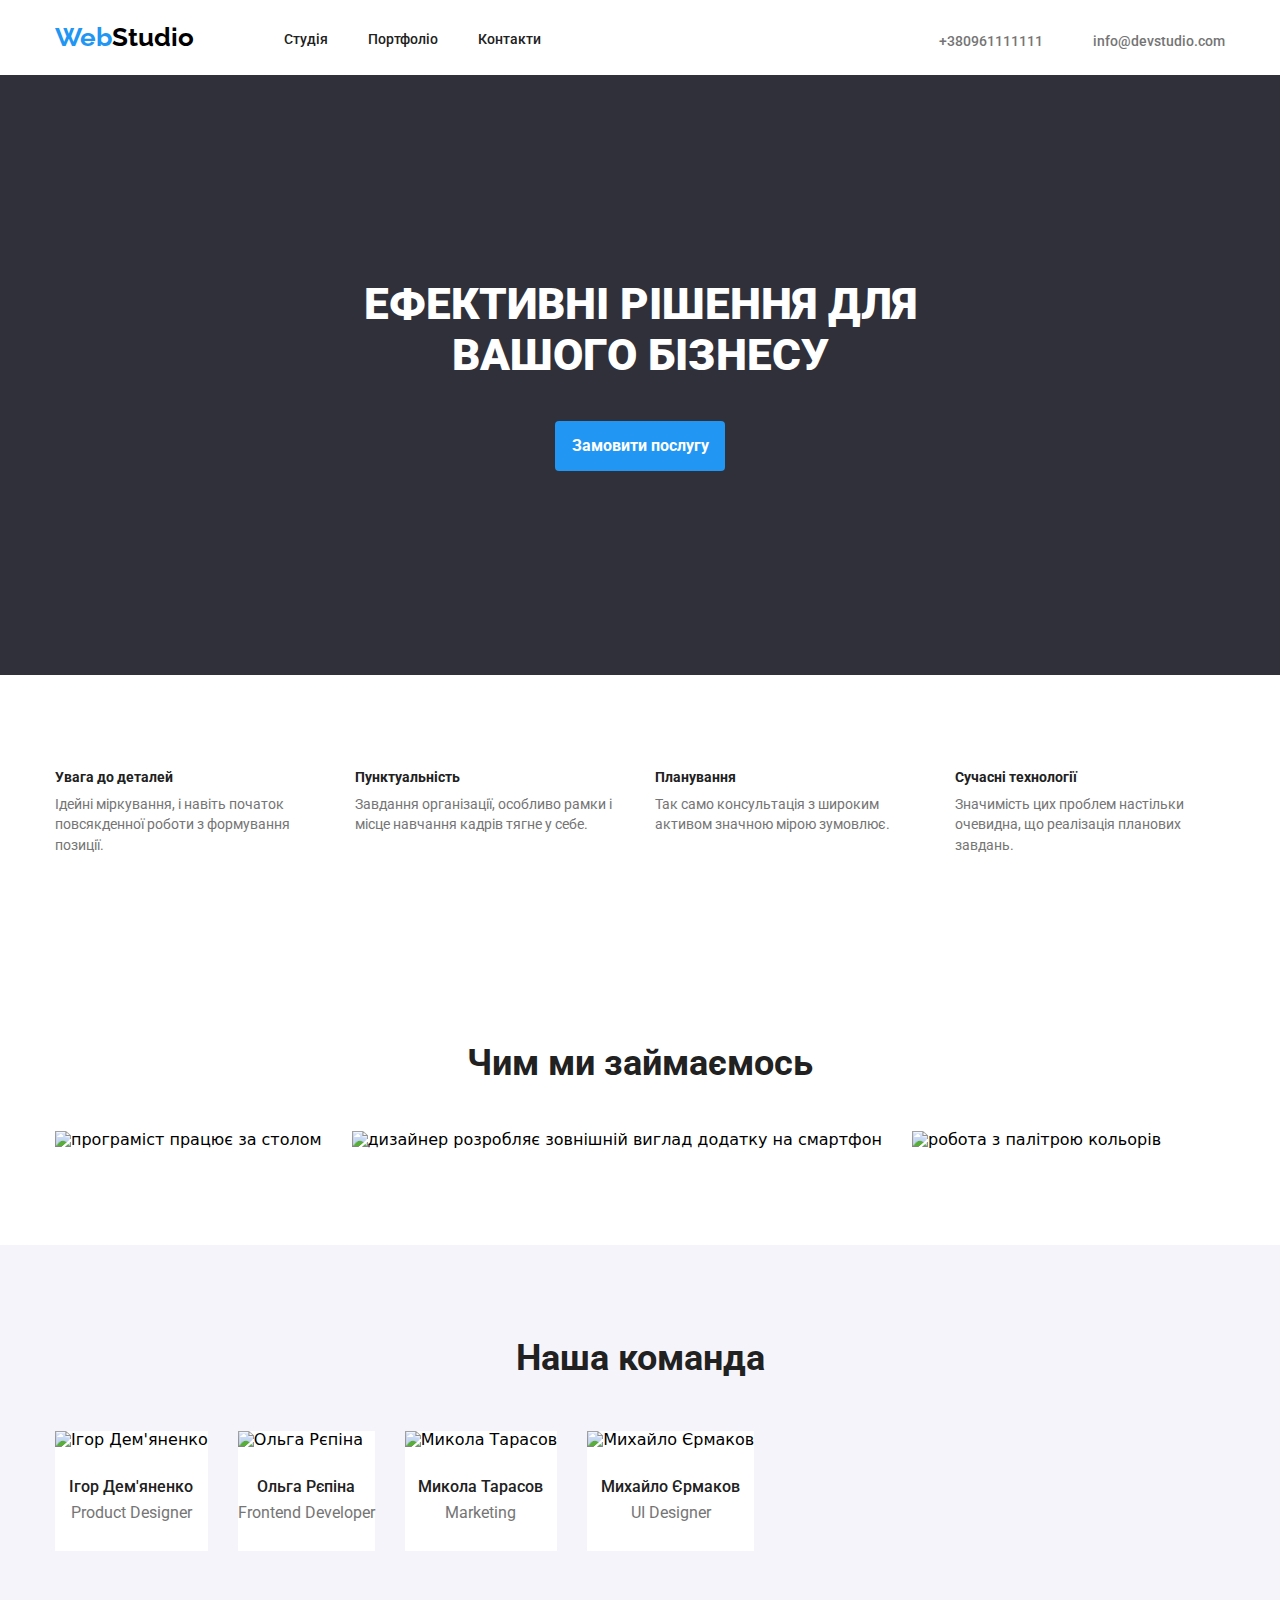
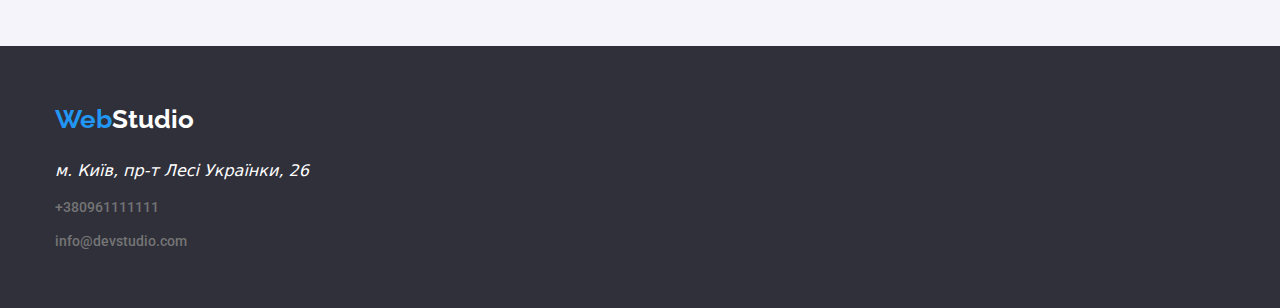
==== index.html @ cf25a265 "виправлені рамки на портфоліо. Додав нормалайз" ====
<!DOCTYPE html>
<html lang="uk">
<head>
    <meta charset="UTF-8">
    <meta http-equiv="X-UA-Compatible" content="IE=edge">
    <meta name="viewport" content="width=device-width, initial-scale=1.0">
    <link rel="stylesheet" href="./css/styles.css" type="text/css">
    <link href="https://fonts.googleapis.com/css2?family=Raleway:wght@700&display=swap" rel="stylesheet">
    <link href="https://fonts.googleapis.com/css2?family=Roboto:wght@400;500;700;900&display=swap" rel="stylesheet">
    <link rel="stylesheet" href="https://cdnjs.cloudflare.com/ajax/libs/modern-normalize/1.1.0/modern-normalize.min.css">
    <title>Студія</title>
</head>
    <body>
        <header class="page-header">
            <div class="сontainer">
                <div class="header-content">
                    <a href="./index.html" class="logo"><span class="logo-color">Web</span>Studio</a>
                    <nav class="site-nav">
                        <ul class="site-nav-list">
                            <li class="site-nav-list-item"><a href="./index.html" class="site-nav-list-item-link" >Cтудія</a></li>
                            <li class="site-nav-list-item"><a href="./portfolio.html" class="site-nav-list-item-link">Портфоліо</a></li>
                            <li class="site-nav-list-item"><a href="#" class="site-nav-list-item-link">Контакти</a></li>
                        </ul>
                    </nav>
                    <div class="contacts">
                        <a href="tel:+380961111111" class="tel">+380961111111</a>
                        <a href="info@devstudio.com" class="mail">info@devstudio.com</a> 
                    </div>  
                </div>
            </div>
        </header>
        <main class="main">
            <section class="main-effect">
                <div class="container">
                    <h1 class="main-effect-title">ЕФЕКТИВНІ РІШЕННЯ ДЛЯ <br> ВАШОГО БІЗНЕСУ</h1>
                    <button type="button" class="main-effect-button">Замовити послугу</button>
                </div>
            </section>
            <section class="qualities">
                <div class="container">
                    <ul class="qualities-list">
                        <li class="qualities-list-item">
                            <h3 class="qualities-list-item-article">Увага до деталей</h3>
                            <p class="qualities-list-item-article-text">Ідейні міркування, і навіть початок повсякденної роботи з формування позиції.</p>
                        </li>

                        <li class="qualities-list-item">
                            <h3 class="qualities-list-item-article">Пунктуальність</h3>
                            <p class="qualities-list-item-article-text">Завдання організації, особливо рамки і місце навчання кадрів тягне у себе.</p>
                        </li>
                        <li class="qualities-list-item">
                            <h3 class="qualities-list-item-article">Планування</h3>
                            <p class="qualities-list-item-article-text">Так само консультація з широким активом значною мірою зумовлює.</p>
                        </li>
                        <li class="qualities-list-item">
                            <h3 class="qualities-list-item-article">Сучасні технології</h3>
                            <p class="qualities-list-item-article-text">Значимість цих проблем настільки очевидна, що реалізація планових завдань.</p>
                        </li>
                    </ul>
                </div>
            </section>
            <section class="employment">
                <div class="container">
                    <h2 class="employment-headline">Чим ми займаємось</h2>
                    <ul class="employment-list">
                        <li class="employment-list-item"><img src="images/1.jpg" alt="програміст працює за столом" width="370" height="295" class="employment-list-item-image"></li>
                        <li class="employment-list-item employment-list-item2"><img src="images/2.jpg" alt="дизайнер розробляє зовнішній виглад додатку на смартфон" width="370" height="295" class="employment-list-item-image"></li>
                        <li class="employment-list-item"><img src="images/3.jpg" alt="робота з палітрою кольорів" width="370" height="295" class="employment-list-item-image"></li>
                    </ul>
                </div>
            </section>
            <section class="team">
                <div class="container">
                    <h2 class="team-headline">Наша команда</h2>
                    <ul class="team-list">
                        <li class="team-list-item"><img src="images/1team.jpg" alt="Ігор Дем'яненко" width="270" height="260" class="team-list-item-image"><h3 class="team-list-item-headline">Ігор Дем'яненко</h3><p class="team-list-item-article">Product Designer</p></li>
                        <li class="team-list-item"><img src="images/2team.jpg" alt="Ольга Рєпіна" width="270" height="260" class="team-list-item-image"><h3 class="team-list-item-headline">Ольга Рєпіна</h3><p class="team-list-item-article">Frontend Developer</p></li>
                        <li class="team-list-item"><img src="images/3team.jpg" alt="Микола Тарасов" width="270" height="260" class="team-list-item-image"><h3 class="team-list-item-headline">Микола Тарасов</h3><p class="team-list-item-article">Marketing</p></li>
                        <li class="team-list-item"><img src="images/4team.jpg" alt="Михайло Єрмаков" width="270" height="260" class="team-list-item-image"><h3 class="team-list-item-headline">Михайло Єрмаков</h3><p class="team-list-item-article">UI Designer</p></li>
                    </ul>
                </div>
            </section>
        </main>
        <footer class="page-footer">
            <div class="container">
            <a href="./index.html" class="footer-logo"><span class="logo-color">Web</span>Studio</a>
            <address class="page-footer-adress">м. Київ, пр-т Лесі Українки, 26</address>
            <a href="tel:+380961111111" class="tel footer-tel">+380961111111</a>
		    <a href="info@devstudio.com" class="mail footer-mail">info@devstudio.com</a>
            </div>
        </footer>        
    </body>
</html>
---- css/styles.css ----
h1,h2,h3,h4,h5,h6,p,ul{
    margin:0;
    padding:0;
}

*,
*::before,
*::after {
  box-sizing: border-box;
}

body {
    font-family: Roboto;
    --headline-color: #212121;
    --article-color: #757575;
    --brand-color: #2196F3;
    margin: 0px;
}
/* шапка */
.page-header {
    background-color: #ffffff;
    width: 100%;
}

.сontainer {
    width: 1200px;
    margin: 0 auto;
    padding-left: 15px;
    padding-right: 15px;
}

.header-content {
    display: flex;
    align-items: baseline;
    justify-content: flex-start;
}

.logo {
    font-family: Raleway;
    font-weight: 700;
    font-style: bold;
    font-size: 26px;
    line-height: 31px;
    line-height: 100%;
    text-align: left;
    vertical-align: top;
    letter-spacing: 3%;
    text-decoration: none;
    color : #000000;
    display: inline-block;
    padding: 0px;
    margin: 24px 90px 25px 0;
}

.logo-color {
    color: var(--brand-color);
}


.site-nav-list {
    list-style: none;
    display: flex;
}

.site-nav-list-item {
    margin-right: 40px;
}

.site-nav-list-item-link {
    padding: 15px 0;
}

.site-nav-list-item-link {
    text-decoration: none;
    color: var(--headline-color);
    font-family: Roboto;
    font-weight: 500;
    font-style: medium;
    font-size: 14px;
    line-height: 16px;
    line-height: 100%;
    text-align: left;
    vertical-align: top;
    letter-spacing: 2%;
}

.site-nav-list-item-link:hover, .site-nav-list-item-link:focus {
    color: var(--brand-color);
}

.contacts {
    display: flex;
    margin-left: auto;
}

.tel {
    font-family: Roboto;
    font-weight: 500;
    font-style: medium;
    font-size: 14px;
    line-height: 16px;
    line-height: 100%;
    text-align: left;
    vertical-align: top;
    letter-spacing: 2%;
    color: var(--article-color);
    text-decoration: none;
    margin-right: 50px;
}

.mail {
    font-family: Roboto;
    font-weight: 500;
    font-style: medium;
    font-size: 14px;
    line-height: 16px;
    line-height: 100%;
    text-align: left;
    vertical-align: top;
    letter-spacing: 2%;
    text-decoration: none;
    color: var(--article-color);
}

.mail:hover, .mail:focus {
    color: var(--brand-color);
}

.tel:hover, .tel:focus {
    color: var(--brand-color);
}


/* друга секція */
.main {
    width: 100%;
}

.main-effect {
    background-color: #2F303A;
    width: 100%;
    text-align: center;
}

.main-effect .container {
    width: 1200px;
    margin: 0 auto;
    min-height: 600px;
    display: flex;
    flex-wrap: wrap;
    align-items: center;
    justify-content: center;
    flex-direction: column;

}

.main-effect-title {
    font-family: Roboto;
    font-weight: 900;
    font-size: 44px;
    line-height: 60px;
    line-height: 116%;
    vertical-align: top;
    letter-spacing: 6%;
    color: #ffffff;
    margin-bottom: 40px;
}

.main-effect-button {
    font-family: Roboto;
    font-weight: 700;
    font-style: bold;
    font-size: 16px;
    line-height: 30px;
    line-height: 160%;
    vertical-align: center;
    letter-spacing: 6%;
    min-width: 170px;
    height: 50px;
    color: #ffffff;
    background-color: var(--brand-color);
    border: none;
    border-radius: 4px;
    cursor: pointer;
}


/* третя секція */
.qualities .container {
    width: 1200px;
    margin: 0 auto;
    padding: 95px 15px;

}
.qualities-list {
    list-style: none;
    display: flex;
}

.qualities-list-item {
    width: 270px;    
}

.qualities-list .qualities-list-item:not(:last-child) {
    margin-right: 30px;
}

.qualities-list-item-article {
    color: var(--headline-color);
    font-family: Roboto;
    font-style: bold;
    font-weight: 700;
    font-size: 14px;
    line-height: 16px;
    line-height: 100%;
    text-align:left;
    vertical-align: top;
    letter-spacing: 3%;
    display: inline-block;
    margin-bottom: 10px;
}

.qualities-list-item-article-text {
    color: var(--article-color);
    font-family: Roboto;
    font-style: bold;
    font-size: 14px;
    line-height: 24px;
    line-height: 146%;
    text-align:left;
    vertical-align: Top;
    letter-spacing: 3%;
}


/* четверта секція */
.employment .container {
    width: 1200px;
    margin: 0 auto;
    text-align: center;
    padding: 95px 15px;
}
.employment-headline {
    color: var(--headline-color);
    font-family: Roboto;
    font-style: bold;
    font-weight: 700;
    font-size: 36px;
    line-height: 42px;
    line-height: 100%;
    vertical-align: Top;
    letter-spacing: 3%;
    display: inline-block;
    margin-bottom: 50px;
}

.employment-list {
    list-style: none;
     display: flex;
     flex-wrap: wrap;
     flex-basis: calc((100%-30px)/3);
     gap: 30px;
}




/* п'ята секція */
.team {
    width: 100%;
    background-color: #f5f4fa;
}

.team .container {
    width: 1200px;
    margin: 0 auto;
    padding: 95px 15px;
}

.team-headline {
    color: var(--headline-color);
    font-family: Roboto;
    font-style: bold;
    font-weight: 700;
    font-size: 36px;
    line-height: 42px;
    line-height: 100%;
    text-align: center;
    vertical-align: top;
    letter-spacing: 3%;
    margin-bottom: 55px;
}
.team-list {
    list-style: none;
    display: flex;
    flex-wrap: wrap;
    flex-basis: calc((100%-30px)/4);
    gap: 30px;
}

.team-list-item {
    background-color: #ffffff;
}

.team-list-item-headline {
    color: var(--headline-color);
    font-family: Roboto;
    font-style: bold;
    font-weight: 500;
    font-size: 16px;
    line-height: 19px;
    line-height: 100%;
    text-align: center;
    vertical-align: top;
    letter-spacing: 3%;
    margin-bottom: 10px;
}

.team-list-item-image {
    margin-bottom: 30px;
}

.team-list-item-article {
    color: var(--article-color);
    font-family: Roboto;    
    font-size: 16px;
    line-height: 19px;
    line-height: 100%;
    text-align: center;
    vertical-align: top;
    letter-spacing: 3%;
    margin-bottom: 30px;
}


/* футер */
.page-footer {
    background-color: #2f303a;
    width: 100%;
    min-height: 250px;
}

.page-footer .container {
    width: 1200px;
    margin: 0 auto;
    padding: 60px 15px;
    display: flex;
    flex-direction: column;
    gap: 10px;
}

.footer-logo {
    color: #ffffff;
    font-family: Raleway;
    font-weight: 700;
    font-style: bold;
    font-size: 26px;
    line-height: 31px;
    line-height: 100%;
    text-align: left;
    vertical-align: top;
    letter-spacing: 3%;
    text-decoration: none;
    display: inline-block;
    margin-bottom: 20px;
}

.page-footer-adress {
    color: #ffffff;
    display: inline-block;
    margin-bottom: 10px;
}

.footer-tel {
    display: inline-block;
    margin-bottom: 10px;
}


/* Портфоліо */

.portfolio-page-header {
    border-bottom: 1px solid #ececec;
}

.portfolio-main {
    width: 100%;
}

.portfolio-main .container {
    width: 1200px;
    margin: 0 auto;
    padding: 95px 15px;
}

.portfolio-list {
   list-style: none;
   display: flex;
   justify-content: center;
   gap: 8px;
   margin-bottom: 50px;
}

.portfolio-list-item-button {
    color: var(--headline-color);
    background-color: #f5f4fa;
    border-radius: 4px;
    border: none;
    font-family: Roboto;
    font-style: medium;
    font-weight: 500;
    font-size: 16px;
    line-height: 26px;
    line-height: 139%;
    text-align: center;
    vertical-align: top;
    letter-spacing: 3%;
    padding: 5px 20px;
    margin: 5px;
    cursor: pointer;
}

.portfolio-list-item-button:hover,
.portfolio-list-item-button:focus {
    background-color: var(--brand-color);
    color: #ffffff;
    cursor: pointer;
}   

.portfolio-projects {
    list-style: none;
    display: flex;
    flex-wrap: wrap;
    flex-basis: calc((100%-60px)/3);
    gap: 30px;
    padding: 0;
}

.portfolio-projects-item-container{
    border: 1px solid #eeeeee;
    padding-top: 20px;
}

.portfolio-projects-item {
    display: flex;
    box-sizing: border-box;
    flex-direction: column;
    
}

.portfolio-projects-item-image {
    margin-bottom: 0;
}

.portfolio-projects-item-headline {
    color: var(--headline-color);
    font-family: Roboto;
    font-style: bold;
    font-weight: 700;
    font-size: 18px;
    line-height: 36px;
    line-height: 171%;
    text-align: left;
    vertical-align: top;
    letter-spacing: 3%;
    margin-left: 25px;
    margin-bottom: 10px;
}

.portfolio-projects-item-text {
    font-family: Roboto;
    font-size: 16px;
    line-height: 30px;
    line-height: 160%;
    text-align: left;
    vertical-align: top;
    letter-spacing: 3%;
    color: var(--article-color);
    display: inline-block;
    margin-left: 25px;
    margin-bottom: 20px;
}
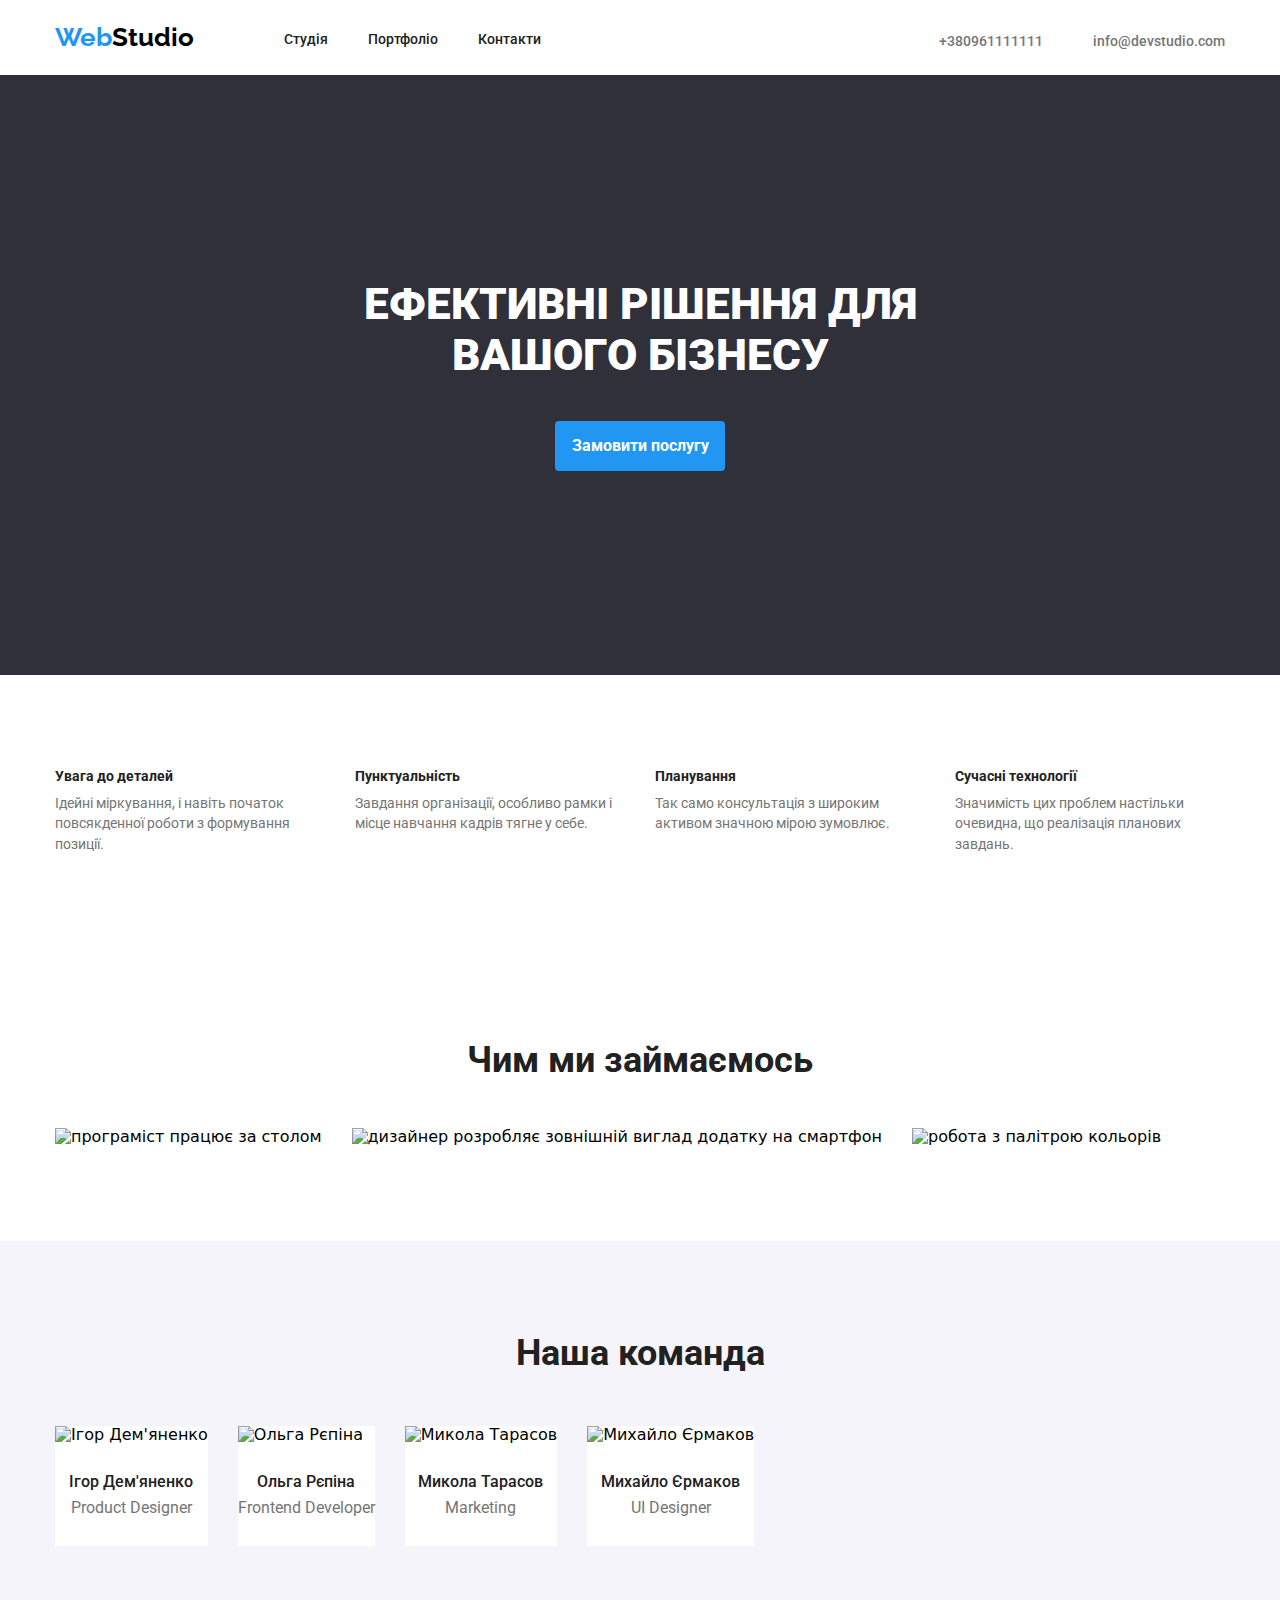
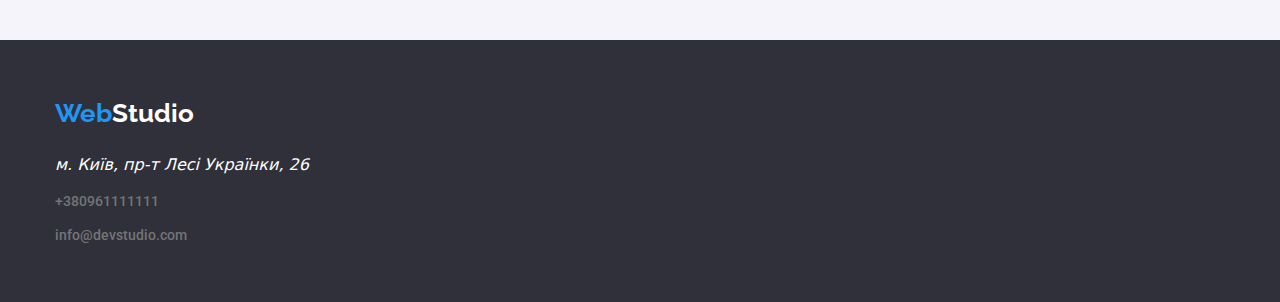
==== commit ea056e7f: "виправлені container та section" ====
--- a/index.html
+++ b/index.html
@@ -12,7 +12,7 @@
 </head>
     <body>
         <header class="page-header">
-            <div class="сontainer">
+            <div class="container">
                 <div class="header-content">
                     <a href="./index.html" class="logo"><span class="logo-color">Web</span>Studio</a>
                     <nav class="site-nav">
@@ -31,13 +31,13 @@
         </header>
         <main class="main">
             <section class="main-effect">
-                <div class="container">
+                <div class="container section">
                     <h1 class="main-effect-title">ЕФЕКТИВНІ РІШЕННЯ ДЛЯ <br> ВАШОГО БІЗНЕСУ</h1>
                     <button type="button" class="main-effect-button">Замовити послугу</button>
                 </div>
             </section>
             <section class="qualities">
-                <div class="container">
+                <div class="container section">
                     <ul class="qualities-list">
                         <li class="qualities-list-item">
                             <h3 class="qualities-list-item-article">Увага до деталей</h3>
@@ -60,7 +60,7 @@
                 </div>
             </section>
             <section class="employment">
-                <div class="container">
+                <div class="container section">
                     <h2 class="employment-headline">Чим ми займаємось</h2>
                     <ul class="employment-list">
                         <li class="employment-list-item"><img src="images/1.jpg" alt="програміст працює за столом" width="370" height="295" class="employment-list-item-image"></li>
@@ -70,7 +70,7 @@
                 </div>
             </section>
             <section class="team">
-                <div class="container">
+                <div class="container section">
                     <h2 class="team-headline">Наша команда</h2>
                     <ul class="team-list">
                         <li class="team-list-item"><img src="images/1team.jpg" alt="Ігор Дем'яненко" width="270" height="260" class="team-list-item-image"><h3 class="team-list-item-headline">Ігор Дем'яненко</h3><p class="team-list-item-article">Product Designer</p></li>
@@ -82,7 +82,7 @@
             </section>
         </main>
         <footer class="page-footer">
-            <div class="container">
+            <div class="container section">
             <a href="./index.html" class="footer-logo"><span class="logo-color">Web</span>Studio</a>
             <address class="page-footer-adress">м. Київ, пр-т Лесі Українки, 26</address>
             <a href="tel:+380961111111" class="tel footer-tel">+380961111111</a>
--- a/css/styles.css
+++ b/css/styles.css
@@ -22,13 +22,17 @@
     width: 100%;
 }
 
-.сontainer {
+.container {
     width: 1200px;
     margin: 0 auto;
     padding-left: 15px;
     padding-right: 15px;
 }
 
+.section {
+    padding: 94px 15px;
+}
+
 .header-content {
     display: flex;
     align-items: baseline;
@@ -143,8 +147,6 @@
 }
 
 .main-effect .container {
-    width: 1200px;
-    margin: 0 auto;
     min-height: 600px;
     display: flex;
     flex-wrap: wrap;
@@ -186,12 +188,6 @@
 
 
 /* третя секція */
-.qualities .container {
-    width: 1200px;
-    margin: 0 auto;
-    padding: 95px 15px;
-
-}
 .qualities-list {
     list-style: none;
     display: flex;
@@ -234,12 +230,11 @@
 
 
 /* четверта секція */
+
 .employment .container {
-    width: 1200px;
-    margin: 0 auto;
-    text-align: center;
-    padding: 95px 15px;
-}
+    text-align: center;
+}
+
 .employment-headline {
     color: var(--headline-color);
     font-family: Roboto;
@@ -271,12 +266,6 @@
     background-color: #f5f4fa;
 }
 
-.team .container {
-    width: 1200px;
-    margin: 0 auto;
-    padding: 95px 15px;
-}
-
 .team-headline {
     color: var(--headline-color);
     font-family: Roboto;
@@ -341,8 +330,6 @@
 }
 
 .page-footer .container {
-    width: 1200px;
-    margin: 0 auto;
     padding: 60px 15px;
     display: flex;
     flex-direction: column;
@@ -385,12 +372,6 @@
 
 .portfolio-main {
     width: 100%;
-}
-
-.portfolio-main .container {
-    width: 1200px;
-    margin: 0 auto;
-    padding: 95px 15px;
 }
 
 .portfolio-list {
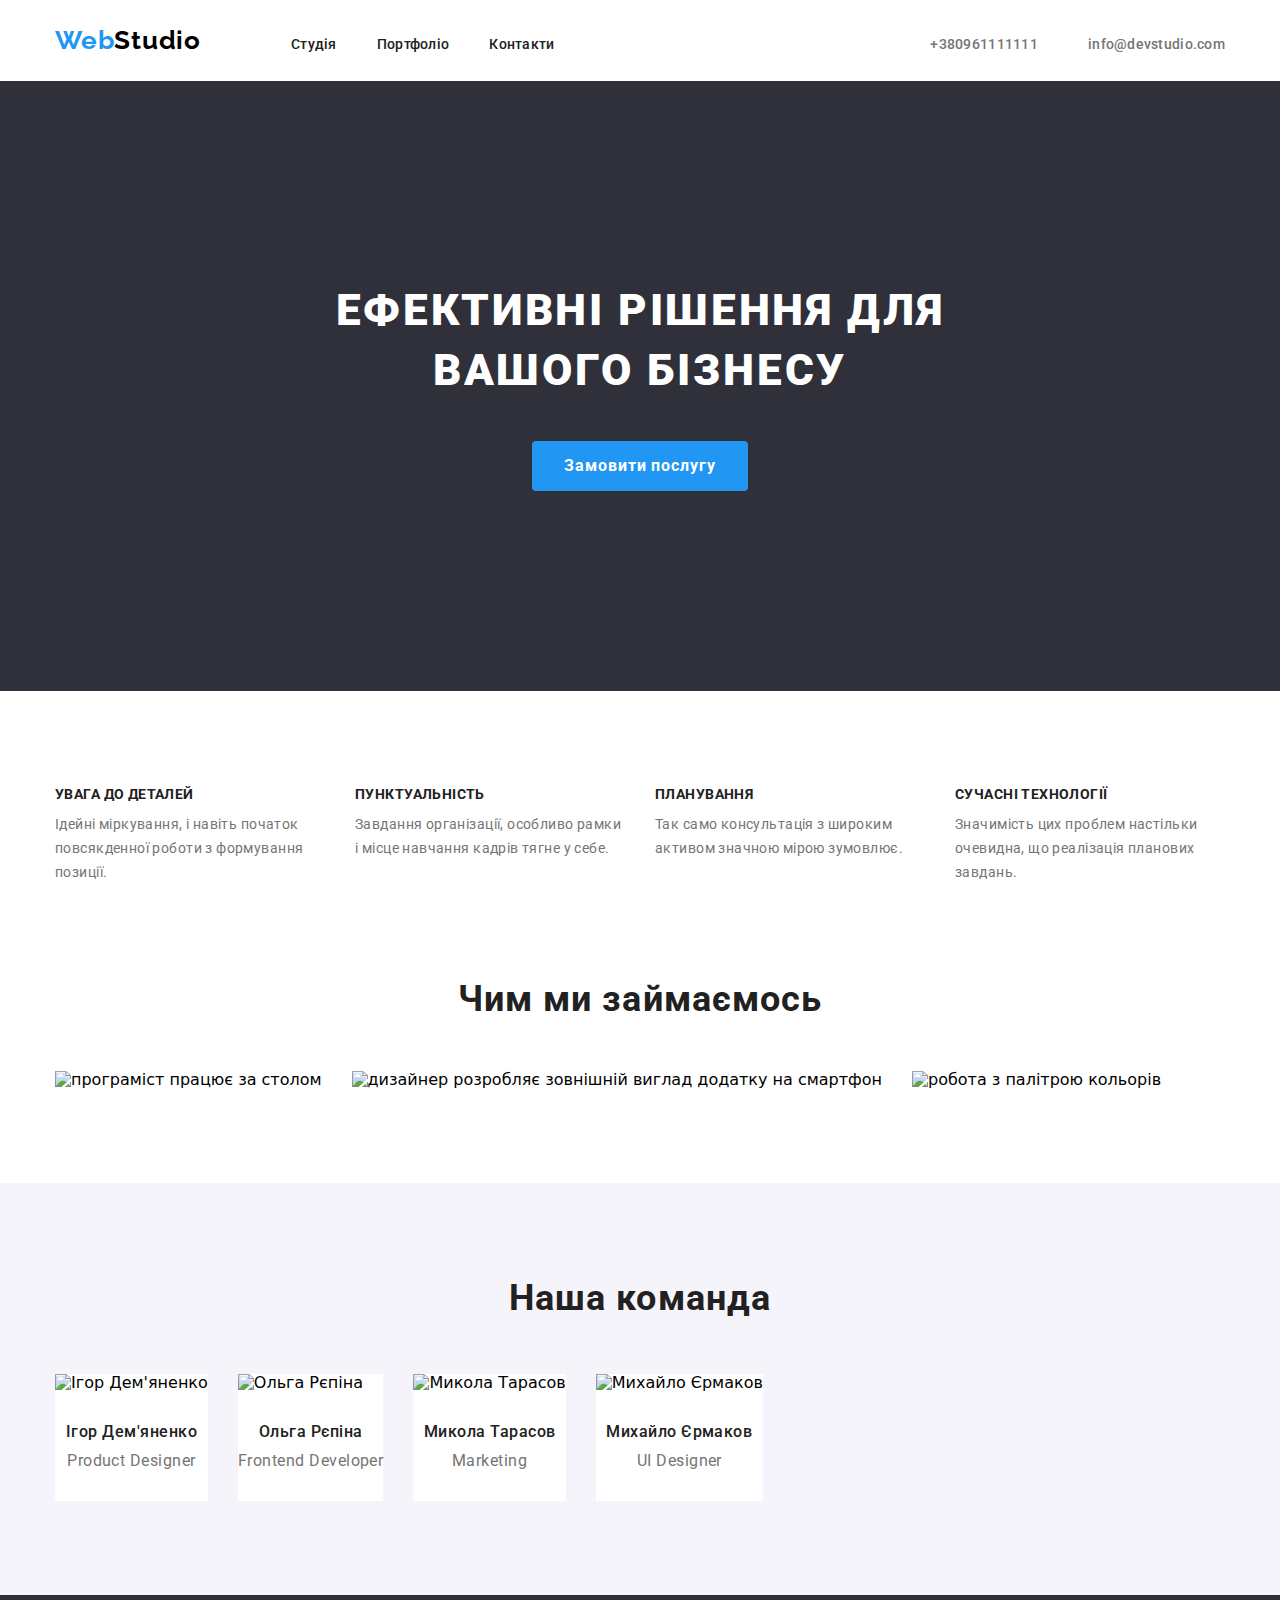
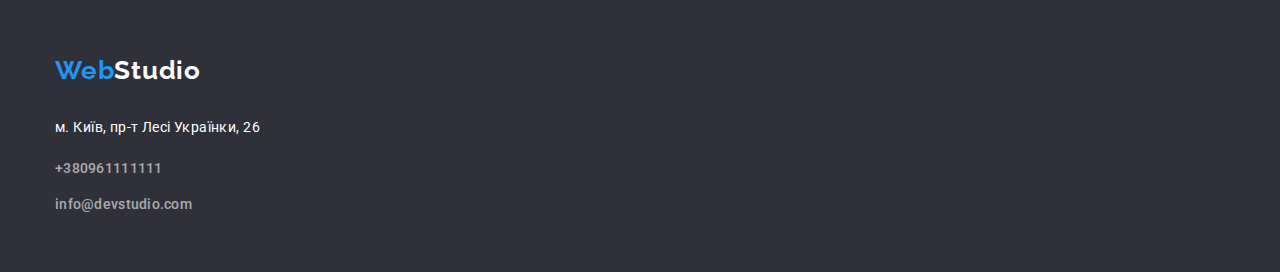
==== commit 68b866ab: "исправлени контейнеры и секции" ====
--- a/index.html
+++ b/index.html
@@ -12,45 +12,41 @@
 </head>
     <body>
         <header class="page-header">
-            <div class="container">
-                <div class="header-content">
-                    <a href="./index.html" class="logo"><span class="logo-color">Web</span>Studio</a>
-                    <nav class="site-nav">
-                        <ul class="site-nav-list">
-                            <li class="site-nav-list-item"><a href="./index.html" class="site-nav-list-item-link" >Cтудія</a></li>
-                            <li class="site-nav-list-item"><a href="./portfolio.html" class="site-nav-list-item-link">Портфоліо</a></li>
-                            <li class="site-nav-list-item"><a href="#" class="site-nav-list-item-link">Контакти</a></li>
-                        </ul>
-                    </nav>
-                    <div class="contacts">
-                        <a href="tel:+380961111111" class="tel">+380961111111</a>
-                        <a href="info@devstudio.com" class="mail">info@devstudio.com</a> 
-                    </div>  
-                </div>
+            <div class="header-content container">
+                <a href="./index.html" class="logo"><span class="logo-color">Web</span>Studio</a>
+                <nav class="site-nav">
+                    <ul class="site-nav-list">
+                        <li class="site-nav-list-item"><a href="./index.html" class="site-nav-list-item-link" >Cтудія</a></li>
+                        <li class="site-nav-list-item"><a href="./portfolio.html" class="site-nav-list-item-link">Портфоліо</a></li>
+                        <li class="site-nav-list-item"><a href="#" class="site-nav-list-item-link">Контакти</a></li>
+                    </ul>
+                </nav>
+                <div class="contacts">
+                    <a href="tel:+380961111111" class="tel">+380961111111</a>
+                    <a href="info@devstudio.com" class="mail">info@devstudio.com</a> 
+                </div>  
             </div>
-        </header>
+         </header>
         <main class="main">
-            <section class="main-effect">
-                <div class="container section">
+            <section class="main-effect section">
+                <div class="container">
                     <h1 class="main-effect-title">ЕФЕКТИВНІ РІШЕННЯ ДЛЯ <br> ВАШОГО БІЗНЕСУ</h1>
                     <button type="button" class="main-effect-button">Замовити послугу</button>
                 </div>
             </section>
-            <section class="qualities">
-                <div class="container section">
+            <section class="qualities section">
+                <div class="container">
                     <ul class="qualities-list">
                         <li class="qualities-list-item">
                             <h3 class="qualities-list-item-article">Увага до деталей</h3>
                             <p class="qualities-list-item-article-text">Ідейні міркування, і навіть початок повсякденної роботи з формування позиції.</p>
                         </li>
-
                         <li class="qualities-list-item">
                             <h3 class="qualities-list-item-article">Пунктуальність</h3>
                             <p class="qualities-list-item-article-text">Завдання організації, особливо рамки і місце навчання кадрів тягне у себе.</p>
                         </li>
                         <li class="qualities-list-item">
-                            <h3 class="qualities-list-item-article">Планування</h3>
-                            <p class="qualities-list-item-article-text">Так само консультація з широким активом значною мірою зумовлює.</p>
+                            <h3 class="qualities-list-item-article">Планування</h3>                            <p class="qualities-list-item-article-text">Так само консультація з широким активом значною мірою зумовлює.</p>
                         </li>
                         <li class="qualities-list-item">
                             <h3 class="qualities-list-item-article">Сучасні технології</h3>
@@ -59,36 +55,35 @@
                     </ul>
                 </div>
             </section>
-            <section class="employment">
-                <div class="container section">
-                    <h2 class="employment-headline">Чим ми займаємось</h2>
-                    <ul class="employment-list">
-                        <li class="employment-list-item"><img src="images/1.jpg" alt="програміст працює за столом" width="370" height="295" class="employment-list-item-image"></li>
-                        <li class="employment-list-item employment-list-item2"><img src="images/2.jpg" alt="дизайнер розробляє зовнішній виглад додатку на смартфон" width="370" height="295" class="employment-list-item-image"></li>
-                        <li class="employment-list-item"><img src="images/3.jpg" alt="робота з палітрою кольорів" width="370" height="295" class="employment-list-item-image"></li>
+            <section class="employment section">
+                <div class="container">
+                <h2 class="employment-headline">Чим ми займаємось</h2>
+                <ul class="employment-list">
+                    <li class="employment-list-item"><img src="images/1.jpg" alt="програміст працює за столом" width="370" height="295" class="employment-list-item-image"></li>
+                    <li class="employment-list-item employment-list-item2"><img src="images/2.jpg" alt="дизайнер розробляє зовнішній виглад додатку на смартфон" width="370" height="295" class="employment-list-item-image"></li>
+                    <li class="employment-list-item"><img src="images/3.jpg" alt="робота з палітрою кольорів" width="370" height="295" class="employment-list-item-image"></li>                    </ul>
+                </div>
+            </section>
+            <section class="team section">
+                <div class="container">
+                    <h2 class="team-headline">Наша команда</h2>
+                    <ul class="team-list">
+                        <li class="team-list-item"><img src="images/1team.jpg" alt="Ігор Дем'яненко" width="270" height="260" class="team-list-item-image"><div class="team-list-item-block"><h3 class="team-list-item-headline">Ігор Дем'яненко</h3><p class="team-list-item-article">Product Designer</p></div></li>
+                        <li class="team-list-item"><img src="images/2team.jpg" alt="Ольга Рєпіна" width="270" height="260" class="team-list-item-image"><div class="team-list-item-block"><h3 class="team-list-item-headline">Ольга Рєпіна</h3><p class="team-list-item-article">Frontend Developer</p></div></li>
+                        <li class="team-list-item"><img src="images/3team.jpg" alt="Микола Тарасов" width="270" height="260" class="team-list-item-image"><div class="team-list-item-block"><h3 class="team-list-item-headline">Микола Тарасов</h3><p class="team-list-item-article">Marketing</p></div></li>
+                        <li class="team-list-item"><img src="images/4team.jpg" alt="Михайло Єрмаков" width="270" height="260" class="team-list-item-image"><div class="team-list-item-block"><h3 class="team-list-item-headline">Михайло Єрмаков</h3><p class="team-list-item-article">UI Designer</p></div></li>
                     </ul>
                 </div>
-            </section>
-            <section class="team">
-                <div class="container section">
-                    <h2 class="team-headline">Наша команда</h2>
-                    <ul class="team-list">
-                        <li class="team-list-item"><img src="images/1team.jpg" alt="Ігор Дем'яненко" width="270" height="260" class="team-list-item-image"><h3 class="team-list-item-headline">Ігор Дем'яненко</h3><p class="team-list-item-article">Product Designer</p></li>
-                        <li class="team-list-item"><img src="images/2team.jpg" alt="Ольга Рєпіна" width="270" height="260" class="team-list-item-image"><h3 class="team-list-item-headline">Ольга Рєпіна</h3><p class="team-list-item-article">Frontend Developer</p></li>
-                        <li class="team-list-item"><img src="images/3team.jpg" alt="Микола Тарасов" width="270" height="260" class="team-list-item-image"><h3 class="team-list-item-headline">Микола Тарасов</h3><p class="team-list-item-article">Marketing</p></li>
-                        <li class="team-list-item"><img src="images/4team.jpg" alt="Михайло Єрмаков" width="270" height="260" class="team-list-item-image"><h3 class="team-list-item-headline">Михайло Єрмаков</h3><p class="team-list-item-article">UI Designer</p></li>
-                    </ul>
-                </div>
-            </section>
+             </section>
         </main>
         <footer class="page-footer">
-            <div class="container section">
+            <div class="container">
             <a href="./index.html" class="footer-logo"><span class="logo-color">Web</span>Studio</a>
             <address class="page-footer-adress">м. Київ, пр-т Лесі Українки, 26</address>
             <a href="tel:+380961111111" class="tel footer-tel">+380961111111</a>
-		    <a href="info@devstudio.com" class="mail footer-mail">info@devstudio.com</a>
+            <a href="info@devstudio.com" class="mail footer-mail">info@devstudio.com</a>
             </div>
-        </footer>        
+        </footer>       
     </body>
 </html>
     
--- a/css/styles.css
+++ b/css/styles.css
@@ -10,27 +10,29 @@
 }
 
 body {
-    font-family: Roboto;
+    font-family: 'Roboto';
     --headline-color: #212121;
     --article-color: #757575;
     --brand-color: #2196F3;
     margin: 0px;
 }
+
 /* шапка */
 .page-header {
     background-color: #ffffff;
     width: 100%;
+    padding-top: 25px;
+    padding-bottom: 25px;
 }
 
 .container {
     width: 1200px;
     margin: 0 auto;
-    padding-left: 15px;
-    padding-right: 15px;
+    padding: 0 15px;
 }
 
 .section {
-    padding: 94px 15px;
+    padding: 94px 0;
 }
 
 .header-content {
@@ -40,20 +42,16 @@
 }
 
 .logo {
-    font-family: Raleway;
-    font-weight: 700;
-    font-style: bold;
+    font-family: 'Raleway';
+    font-weight: 700;
     font-size: 26px;
-    line-height: 31px;
-    line-height: 100%;
-    text-align: left;
-    vertical-align: top;
-    letter-spacing: 3%;
+    line-height: 1.2;
+    letter-spacing: 0.03em;
     text-decoration: none;
     color : #000000;
     display: inline-block;
     padding: 0px;
-    margin: 24px 90px 25px 0;
+    margin-right: 90px;
 }
 
 .logo-color {
@@ -77,15 +75,11 @@
 .site-nav-list-item-link {
     text-decoration: none;
     color: var(--headline-color);
-    font-family: Roboto;
+    font-family: 'Roboto';
     font-weight: 500;
-    font-style: medium;
-    font-size: 14px;
-    line-height: 16px;
-    line-height: 100%;
-    text-align: left;
-    vertical-align: top;
-    letter-spacing: 2%;
+    font-size: 14px;
+    line-height: 1.15;
+    letter-spacing: 0.02em;
 }
 
 .site-nav-list-item-link:hover, .site-nav-list-item-link:focus {
@@ -98,30 +92,22 @@
 }
 
 .tel {
-    font-family: Roboto;
+    font-family: 'Roboto';
     font-weight: 500;
-    font-style: medium;
-    font-size: 14px;
-    line-height: 16px;
-    line-height: 100%;
-    text-align: left;
-    vertical-align: top;
-    letter-spacing: 2%;
+    font-size: 14px;
+    line-height: 1.15;
+    letter-spacing: 0.02em;
     color: var(--article-color);
     text-decoration: none;
     margin-right: 50px;
 }
 
 .mail {
-    font-family: Roboto;
+    font-family: 'Roboto';
     font-weight: 500;
-    font-style: medium;
-    font-size: 14px;
-    line-height: 16px;
-    line-height: 100%;
-    text-align: left;
-    vertical-align: top;
-    letter-spacing: 2%;
+    font-size: 14px;
+    line-height: 1.15;
+    letter-spacing: 0.02em;
     text-decoration: none;
     color: var(--article-color);
 }
@@ -147,7 +133,6 @@
 }
 
 .main-effect .container {
-    min-height: 600px;
     display: flex;
     flex-wrap: wrap;
     align-items: center;
@@ -156,27 +141,28 @@
 
 }
 
+.main .main-effect {
+    padding: 200px 0;
+    min-height: 600px;
+}
+
 .main-effect-title {
-    font-family: Roboto;
+    font-family: 'Roboto';
     font-weight: 900;
     font-size: 44px;
-    line-height: 60px;
-    line-height: 116%;
-    vertical-align: top;
-    letter-spacing: 6%;
+    line-height: 1.36;
+    letter-spacing: 0.06em;
     color: #ffffff;
     margin-bottom: 40px;
+    text-transform: uppercase;
 }
 
 .main-effect-button {
-    font-family: Roboto;
-    font-weight: 700;
-    font-style: bold;
+    font-family: 'Roboto';
+    font-weight: 700;
     font-size: 16px;
-    line-height: 30px;
-    line-height: 160%;
-    vertical-align: center;
-    letter-spacing: 6%;
+    line-height: 1.87;
+    letter-spacing: 0.06em;
     min-width: 170px;
     height: 50px;
     color: #ffffff;
@@ -184,6 +170,7 @@
     border: none;
     border-radius: 4px;
     cursor: pointer;
+    padding: 10px 32px;
 }
 
 
@@ -203,58 +190,52 @@
 
 .qualities-list-item-article {
     color: var(--headline-color);
-    font-family: Roboto;
-    font-style: bold;
-    font-weight: 700;
-    font-size: 14px;
-    line-height: 16px;
-    line-height: 100%;
-    text-align:left;
-    vertical-align: top;
-    letter-spacing: 3%;
+    font-family: 'Roboto';
+    font-weight: 700;
+    font-size: 14px;
+    line-height: 1.2;
+    letter-spacing: 0.03em;
     display: inline-block;
     margin-bottom: 10px;
+    text-transform: uppercase;
 }
 
 .qualities-list-item-article-text {
     color: var(--article-color);
-    font-family: Roboto;
-    font-style: bold;
-    font-size: 14px;
-    line-height: 24px;
-    line-height: 146%;
-    text-align:left;
-    vertical-align: Top;
-    letter-spacing: 3%;
+    font-family: 'Roboto';
+    font-size: 14px;
+    line-height: 1.71;
+    letter-spacing: 0.03em;
 }
 
 
 /* четверта секція */
 
-.employment .container {
+.employment {
     text-align: center;
+    padding-top: 0;
 }
 
 .employment-headline {
     color: var(--headline-color);
-    font-family: Roboto;
-    font-style: bold;
+    font-family: 'Roboto';
     font-weight: 700;
     font-size: 36px;
-    line-height: 42px;
-    line-height: 100%;
-    vertical-align: Top;
-    letter-spacing: 3%;
+    line-height: 1.17;
+    letter-spacing: 0.03em;
     display: inline-block;
     margin-bottom: 50px;
 }
 
 .employment-list {
     list-style: none;
-     display: flex;
-     flex-wrap: wrap;
-     flex-basis: calc((100%-30px)/3);
-     gap: 30px;
+    display: flex;
+    flex-wrap: wrap;
+    flex-basis: calc(100%-60px);
+}
+
+.employment-list-item:not(:last-child) {
+    margin-right: 30px;
 }
 
 
@@ -268,17 +249,15 @@
 
 .team-headline {
     color: var(--headline-color);
-    font-family: Roboto;
-    font-style: bold;
+    font-family: 'Roboto';
     font-weight: 700;
     font-size: 36px;
-    line-height: 42px;
-    line-height: 100%;
+    line-height: 1.17;
+    letter-spacing: 0.03em;
+    margin-bottom: 55px;
     text-align: center;
-    vertical-align: top;
-    letter-spacing: 3%;
-    margin-bottom: 55px;
-}
+}
+
 .team-list {
     list-style: none;
     display: flex;
@@ -293,32 +272,28 @@
 
 .team-list-item-headline {
     color: var(--headline-color);
-    font-family: Roboto;
-    font-style: bold;
+    font-family: 'Roboto';
     font-weight: 500;
     font-size: 16px;
-    line-height: 19px;
-    line-height: 100%;
-    text-align: center;
-    vertical-align: top;
-    letter-spacing: 3%;
+    line-height: 1.19;
+    letter-spacing: 0.03em;
     margin-bottom: 10px;
 }
 
-.team-list-item-image {
-    margin-bottom: 30px;
+.team-list-item-block {
+    display: flex;
+    justify-content: center;
+    align-items: center;
+    flex-direction: column;
+    padding: 30px 0;
 }
 
 .team-list-item-article {
     color: var(--article-color);
-    font-family: Roboto;    
+    font-family: 'Roboto';    
     font-size: 16px;
-    line-height: 19px;
-    line-height: 100%;
-    text-align: center;
-    vertical-align: top;
-    letter-spacing: 3%;
-    margin-bottom: 30px;
+    line-height: 1.19;
+    letter-spacing: 0.03em;
 }
 
 
@@ -338,15 +313,11 @@
 
 .footer-logo {
     color: #ffffff;
-    font-family: Raleway;
-    font-weight: 700;
-    font-style: bold;
+    font-family: 'Raleway';
+    font-weight: 700;
     font-size: 26px;
-    line-height: 31px;
-    line-height: 100%;
-    text-align: left;
-    vertical-align: top;
-    letter-spacing: 3%;
+    line-height: 1.2;
+    letter-spacing: 0.03em;
     text-decoration: none;
     display: inline-block;
     margin-bottom: 20px;
@@ -356,11 +327,22 @@
     color: #ffffff;
     display: inline-block;
     margin-bottom: 10px;
+    font-family: 'Roboto';
+    font-style: normal;
+    font-weight: 400;
+    font-size: 14px;
+    line-height: 1.71;
+    letter-spacing: 0.03em;
 }
 
 .footer-tel {
     display: inline-block;
     margin-bottom: 10px;
+}
+
+.footer-tel, .footer-mail {
+    color: rgba(255, 255, 255, 0.6);
+    margin-right: 0;
 }
 
 
@@ -387,15 +369,11 @@
     background-color: #f5f4fa;
     border-radius: 4px;
     border: none;
-    font-family: Roboto;
-    font-style: medium;
+    font-family: 'Roboto';
     font-weight: 500;
     font-size: 16px;
-    line-height: 26px;
-    line-height: 139%;
-    text-align: center;
-    vertical-align: top;
-    letter-spacing: 3%;
+    line-height: 1.62;
+    letter-spacing: 0.03em;
     padding: 5px 20px;
     margin: 5px;
     cursor: pointer;
@@ -419,7 +397,7 @@
 
 .portfolio-projects-item-container{
     border: 1px solid #eeeeee;
-    padding-top: 20px;
+    padding: 20px 24px;
 }
 
 .portfolio-projects-item {
@@ -435,30 +413,20 @@
 
 .portfolio-projects-item-headline {
     color: var(--headline-color);
-    font-family: Roboto;
-    font-style: bold;
+    font-family: 'Roboto';
     font-weight: 700;
     font-size: 18px;
-    line-height: 36px;
-    line-height: 171%;
-    text-align: left;
-    vertical-align: top;
-    letter-spacing: 3%;
-    margin-left: 25px;
-    margin-bottom: 10px;
+    line-height: 2;
+    letter-spacing: 0.03em;
+    margin-bottom: 5px;
 }
 
 .portfolio-projects-item-text {
-    font-family: Roboto;
+    font-family: 'Roboto';
     font-size: 16px;
-    line-height: 30px;
-    line-height: 160%;
-    text-align: left;
-    vertical-align: top;
-    letter-spacing: 3%;
+    line-height: 1.87;
+    letter-spacing: 0.03em;
     color: var(--article-color);
     display: inline-block;
-    margin-left: 25px;
-    margin-bottom: 20px;
-}
-
+}
+
